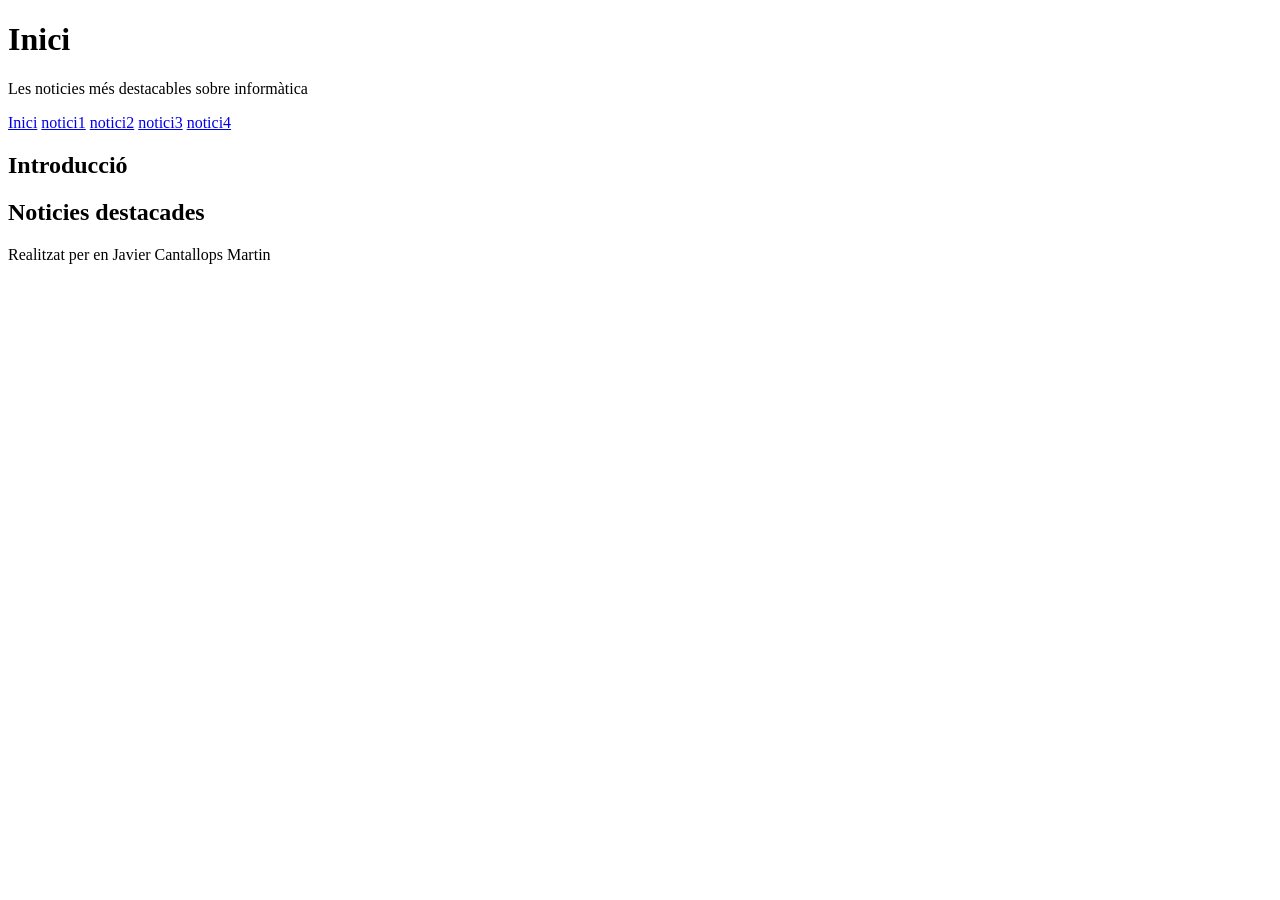
==== T2/T_AV_2.4/index.html @ bcd5c9d4 "1" ====
<!DOCTYPE html>
<html lang="ca">
<head>
    <meta charset="utf-8">
    <title>Diari TIC - Inici</title>
    
    <!-- Enllaç al Favicon-->
    <link rel="shortcut icon" href="imgs/favicon.fav">
    
    <!-- Enllaç a l'arxiu CSS extern -->
    <link rel="stylesheet" href="css/style.css">
</head>
<body>
    <header>
        <h1>Inici</h1>
        <p>Les noticies més destacables sobre informàtica</p>
    </header>
    <nav>
        <a href="/noticia1.html">Inici</a>
        <a href="/noticia1.html">notici1</a>
        <a href="/noticia2.html">notici2</a>
        <a href="/noticia3.html">notici3</a>
        <a href="/noticia4.html">notici4</a>
    </nav>
    <section>
        <h2> Introducció</h2>
    </section>
    <section>
        <h2> Noticies destacades </h2>
    </section>

    <footer>
        <p>Realitzat per en Javier Cantallops Martin</p>
    </footer>
</body>
</html>
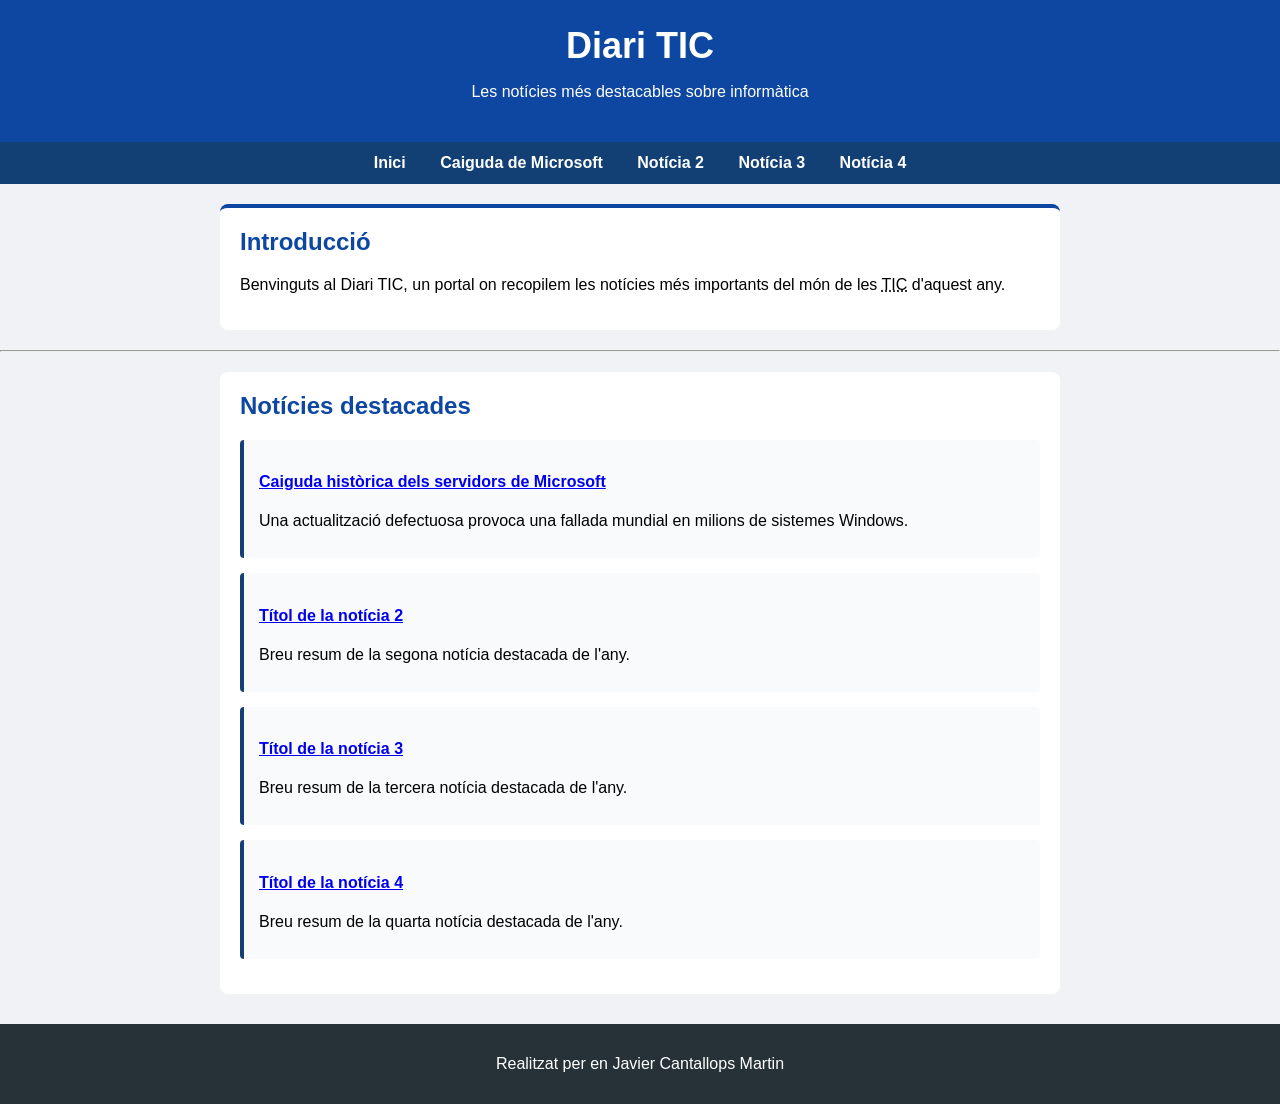
==== commit 92fa78c7: "Safe point" ====
--- a/T2/T_AV_2.4/index.html
+++ b/T2/T_AV_2.4/index.html
@@ -4,31 +4,68 @@
     <meta charset="utf-8">
     <title>Diari TIC - Inici</title>
     
-    <!-- Enllaç al Favicon-->
-    <link rel="shortcut icon" href="imgs/favicon.fav">
+    <!-- Enllaç al Favicon -->
+    <link rel="shortcut icon" href="imgs/favicon.png">
     
     <!-- Enllaç a l'arxiu CSS extern -->
     <link rel="stylesheet" href="css/style.css">
 </head>
 <body>
+    <!-- Capçalera compartida a totes les pàgines -->
     <header>
-        <h1>Inici</h1>
-        <p>Les noticies més destacables sobre informàtica</p>
+        <h1>Diari TIC</h1>
+        <p>Les notícies més destacables sobre informàtica</p>
     </header>
+
+    <!-- Menú de navegació principal -->
     <nav>
-        <a href="/noticia1.html">Inici</a>
-        <a href="/noticia1.html">notici1</a>
-        <a href="/noticia2.html">notici2</a>
-        <a href="/noticia3.html">notici3</a>
-        <a href="/noticia4.html">notici4</a>
+        <a href="index.html">Inici</a>
+        <a href="noticia1.html">Caiguda de Microsoft</a>
+        <a href="noticia2.html">Notícia 2</a>
+        <a href="noticia3.html">Notícia 3</a>
+        <a href="noticia4.html">Notícia 4</a>
     </nav>
-    <section>
-        <h2> Introducció</h2>
-    </section>
-    <section>
-        <h2> Noticies destacades </h2>
+
+    <!-- Secció única d'introducció (amb ID propi) -->
+    <section id="introduccio" class="caixa-contingut">
+        <h2>Introducció</h2>
+        <p>
+            Benvinguts al <span class="destacat">Diari TIC</span>, un portal on recopilem les notícies més importants del món de les <abbr title="Tecnologies de la Informació i la Comunicació">TIC</abbr> d'aquest any.
+        </p>
     </section>
 
+    <hr> <!-- Línia separadora temàtica -->
+
+    <!-- Secció amb els enllaços a les notícies -->
+    <section class="caixa-contingut">
+        <h2>Notícies destacades</h2>
+
+        <!-- Article 1 (segueix el format h4 > a de l'enunciat) -->
+        <article class="resum-noticia">
+            <h4><a href="noticia1.html">Caiguda històrica dels servidors de Microsoft</a></h4>
+            <p>Una actualització defectuosa provoca una fallada mundial en milions de sistemes Windows.</p>
+        </article>
+
+        <!-- Article 2 -->
+        <article class="resum-noticia">
+            <h4><a href="noticia2.html">Títol de la notícia 2</a></h4>
+            <p>Breu resum de la segona notícia destacada de l'any.</p>
+        </article>
+
+        <!-- Article 3 -->
+        <article class="resum-noticia">
+            <h4><a href="noticia3.html">Títol de la notícia 3</a></h4>
+            <p>Breu resum de la tercera notícia destacada de l'any.</p>
+        </article>
+
+        <!-- Article 4 -->
+        <article class="resum-noticia">
+            <h4><a href="noticia4.html">Títol de la notícia 4</a></h4>
+            <p>Breu resum de la quarta notícia destacada de l'any.</p>
+        </article>
+    </section>
+
+    <!-- Peu de pàgina compartit -->
     <footer>
         <p>Realitzat per en Javier Cantallops Martin</p>
     </footer>
--- a/T2/T_AV_2.4/css/style.css
+++ b/T2/T_AV_2.4/css/style.css
@@ -0,0 +1,57 @@
+body {
+    font-family: Arial, sans-serif;
+    margin: 0;
+    padding: 0;
+    background-color: #f0f2f5;
+}
+header {
+    background-color: #0d47a1;
+    color: #ffffff;
+    text-align: center;
+    padding: 25px;
+}
+h1{
+    margin: 0;
+    font-size: 36px;
+}
+h2 {
+    color: #0d47a1;
+    margin-top: 0;
+}
+nav {
+    background-color: #124075;
+    text-align: center;
+    padding: 12px;
+}
+nav a {
+    color: white;
+    text-decoration: none;          /* Treu el subratllat dels enllaços */
+    margin: 0 15px;                 /* Espai entre els enllaços */
+    font-weight: bold;
+}
+#introduccio {
+    border-top: 4px solid #0d47a1;
+}
+/* Classe per a les caixes principals de contingut */
+.caixa-contingut {
+    background-color: #ffffff;
+    max-width: 800px;
+    margin: 20px auto;              /* Centra la caixa horitzontalment */
+    padding: 20px;
+    border-radius: 8px;
+}
+/* Classe per a les targetes de resum de notícies */
+.resum-noticia {
+    background-color: #f9fafb;
+    border-left: 4px solid #124075;
+    padding: 12px 15px;
+    margin-bottom: 15px;
+    border-radius: 4px;
+}
+footer {
+    background-color: #263238;
+    color: white;
+    text-align: center;
+    padding: 15px;
+    margin-top: 30px;
+}
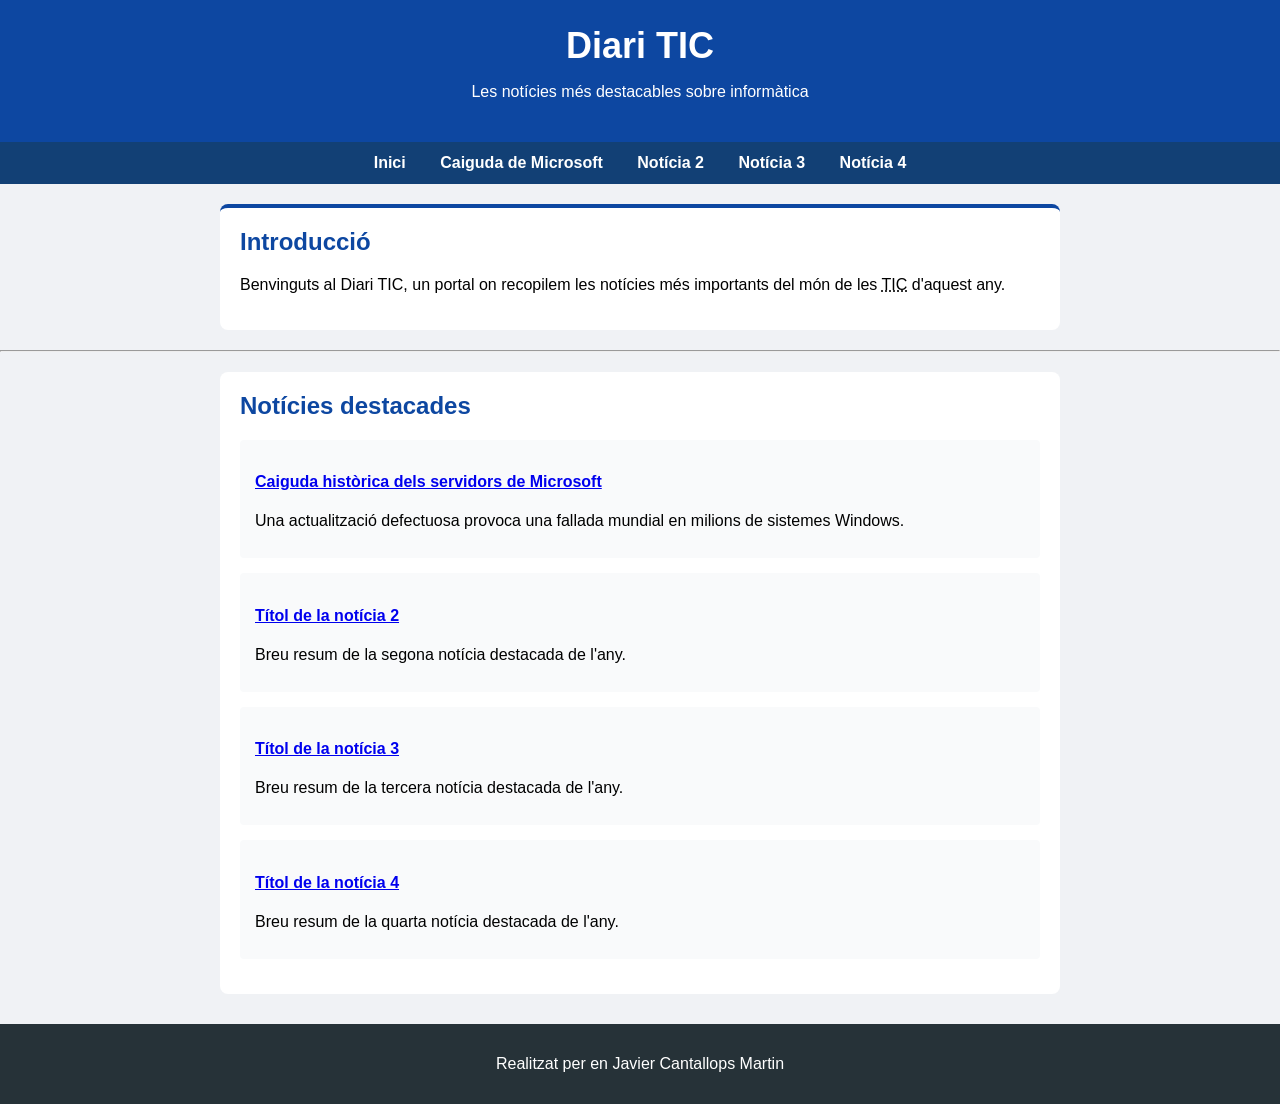
==== commit dc8bb324: "1" ====
--- a/T2/T_AV_2.4/index.html
+++ b/T2/T_AV_2.4/index.html
@@ -34,7 +34,7 @@
         </p>
     </section>
 
-    <hr> <!-- Línia separadora temàtica -->
+    <hr> <!-- Línia -->
 
     <!-- Secció amb els enllaços a les notícies -->
     <section class="caixa-contingut">
--- a/T2/T_AV_2.4/css/style.css
+++ b/T2/T_AV_2.4/css/style.css
@@ -43,10 +43,13 @@
 /* Classe per a les targetes de resum de notícies */
 .resum-noticia {
     background-color: #f9fafb;
-    border-left: 4px solid #124075;
     padding: 12px 15px;
     margin-bottom: 15px;
     border-radius: 4px;
+}
+.negreta{
+    font-weight: bold;
+    color: #000000;
 }
 footer {
     background-color: #263238;
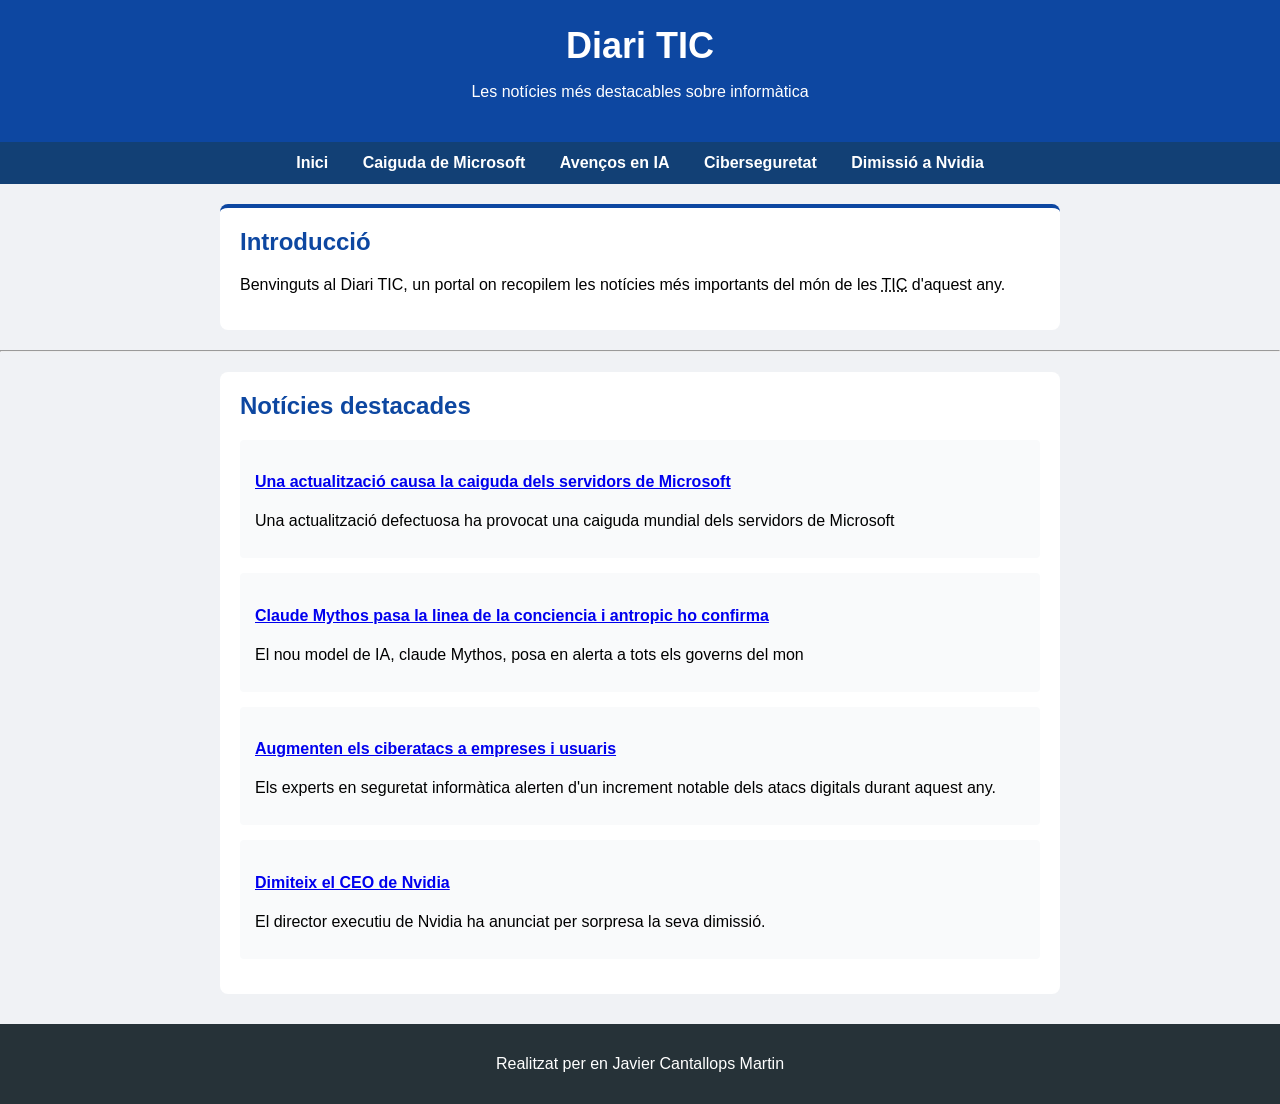
==== commit 9f740e34: "OK" ====
--- a/T2/T_AV_2.4/index.html
+++ b/T2/T_AV_2.4/index.html
@@ -21,9 +21,9 @@
     <nav>
         <a href="index.html">Inici</a>
         <a href="noticia1.html">Caiguda de Microsoft</a>
-        <a href="noticia2.html">Notícia 2</a>
-        <a href="noticia3.html">Notícia 3</a>
-        <a href="noticia4.html">Notícia 4</a>
+        <a href="noticia2.html">Avenços en IA</a>
+        <a href="noticia3.html">Ciberseguretat</a>
+        <a href="noticia4.html">Dimissió a Nvidia</a>
     </nav>
 
     <!-- Secció única d'introducció (amb ID propi) -->
@@ -42,26 +42,26 @@
 
         <!-- Article 1 (segueix el format h4 > a de l'enunciat) -->
         <article class="resum-noticia">
-            <h4><a href="noticia1.html">Caiguda històrica dels servidors de Microsoft</a></h4>
-            <p>Una actualització defectuosa provoca una fallada mundial en milions de sistemes Windows.</p>
+            <h4><a href="noticia1.html">Una actualització causa la caiguda dels servidors de Microsoft</a></h4>
+            <p>Una actualització defectuosa ha provocat una caiguda mundial dels servidors de Microsoft </p>
         </article>
 
         <!-- Article 2 -->
         <article class="resum-noticia">
-            <h4><a href="noticia2.html">Títol de la notícia 2</a></h4>
-            <p>Breu resum de la segona notícia destacada de l'any.</p>
+            <h4><a href="noticia2.html">Claude Mythos pasa la linea de la conciencia i antropic ho confirma</a></h4>
+            <p>El nou model de IA, claude Mythos, posa en alerta a tots els governs del mon</p>
         </article>
 
         <!-- Article 3 -->
         <article class="resum-noticia">
-            <h4><a href="noticia3.html">Títol de la notícia 3</a></h4>
-            <p>Breu resum de la tercera notícia destacada de l'any.</p>
+            <h4><a href="noticia3.html">Augmenten els ciberatacs a empreses i usuaris</a></h4>
+            <p>Els experts en seguretat informàtica alerten d'un increment notable dels atacs digitals durant aquest any.</p>
         </article>
 
         <!-- Article 4 -->
         <article class="resum-noticia">
-            <h4><a href="noticia4.html">Títol de la notícia 4</a></h4>
-            <p>Breu resum de la quarta notícia destacada de l'any.</p>
+            <h4><a href="noticia4.html">Dimiteix el CEO de Nvidia</a></h4>
+            <p>El director executiu de Nvidia ha anunciat per sorpresa la seva dimissió.</p>
         </article>
     </section>
 
--- a/T2/T_AV_2.4/css/style.css
+++ b/T2/T_AV_2.4/css/style.css
@@ -57,4 +57,23 @@
     text-align: center;
     padding: 15px;
     margin-top: 30px;
-}+}
+
+/* Estils senzills per a la taula */
+table {
+    width: 100%;
+    border-collapse: collapse;
+    margin: 20px 0;
+}
+
+th, td {
+    border: 1px solid #cccccc;
+    padding: 10px;
+    text-align: left;
+}
+
+th {
+    background-color: #0d47a1;
+    color: white;
+}
+
